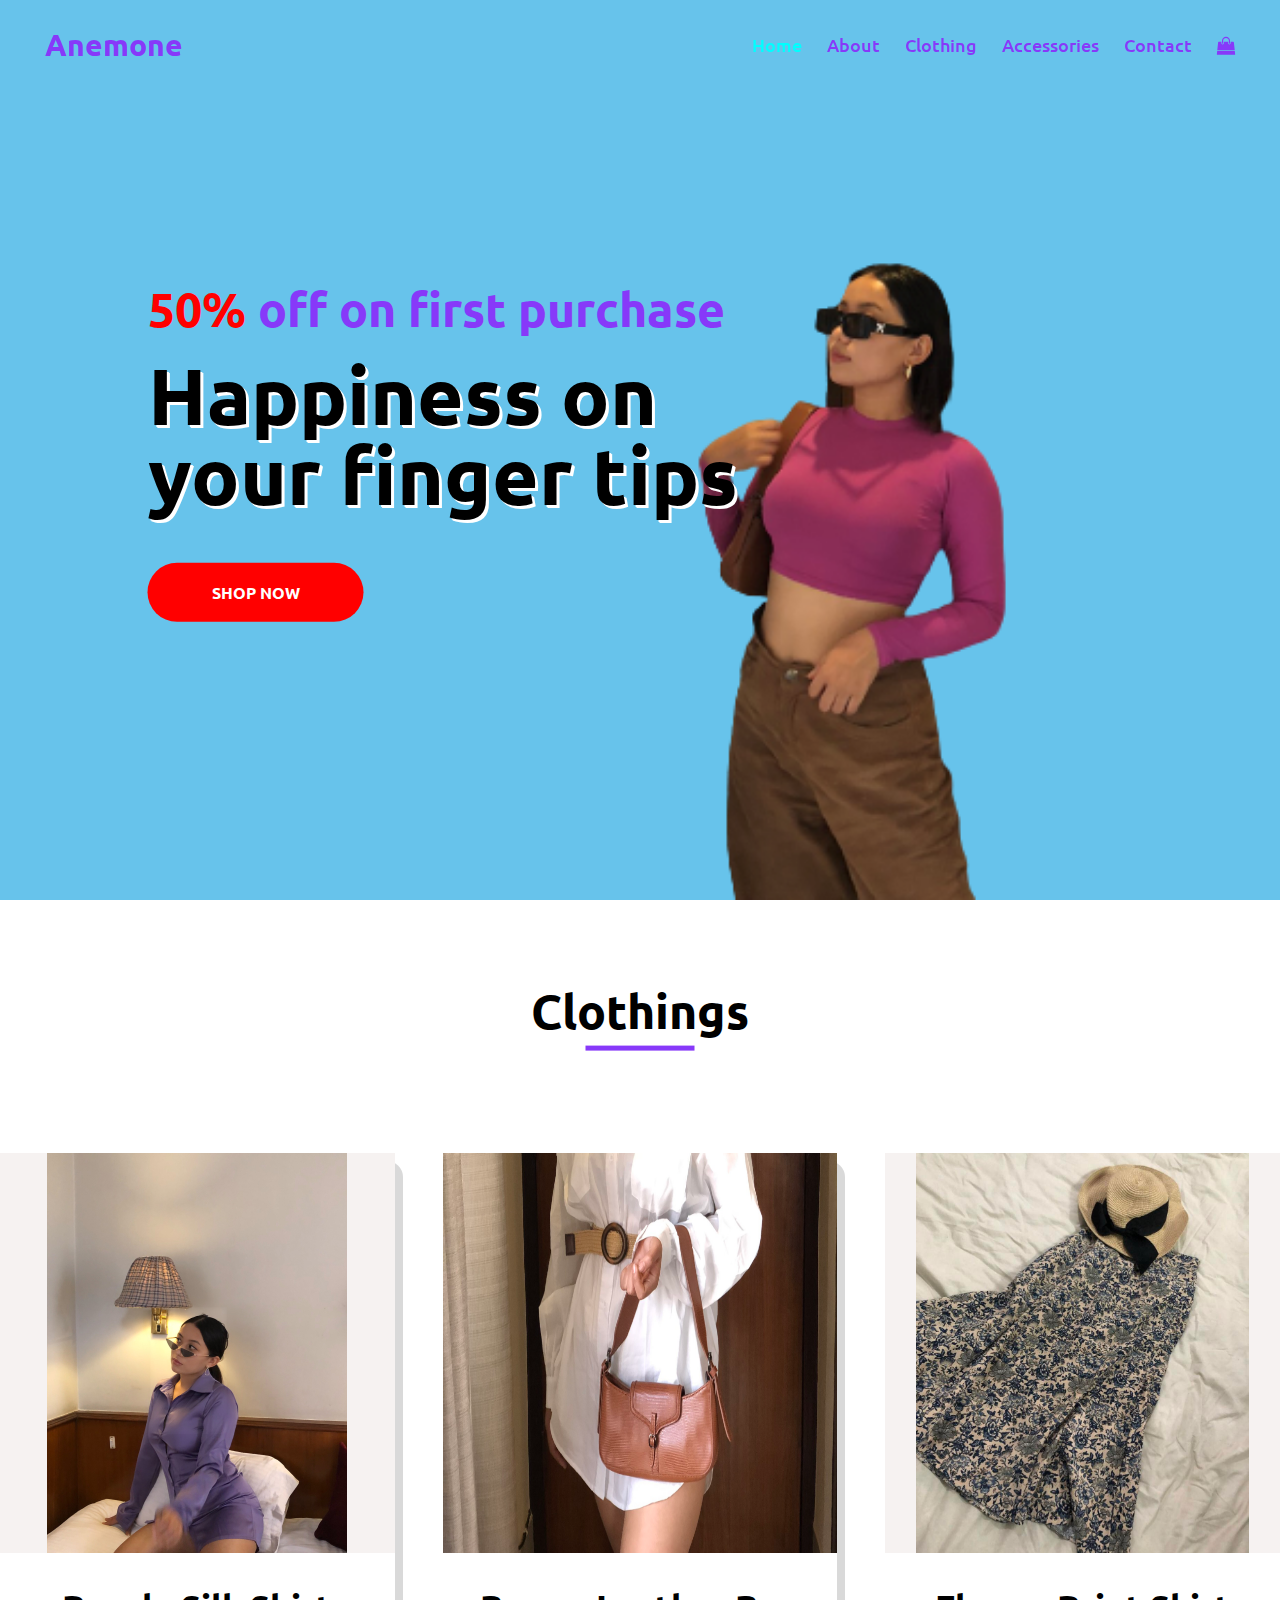
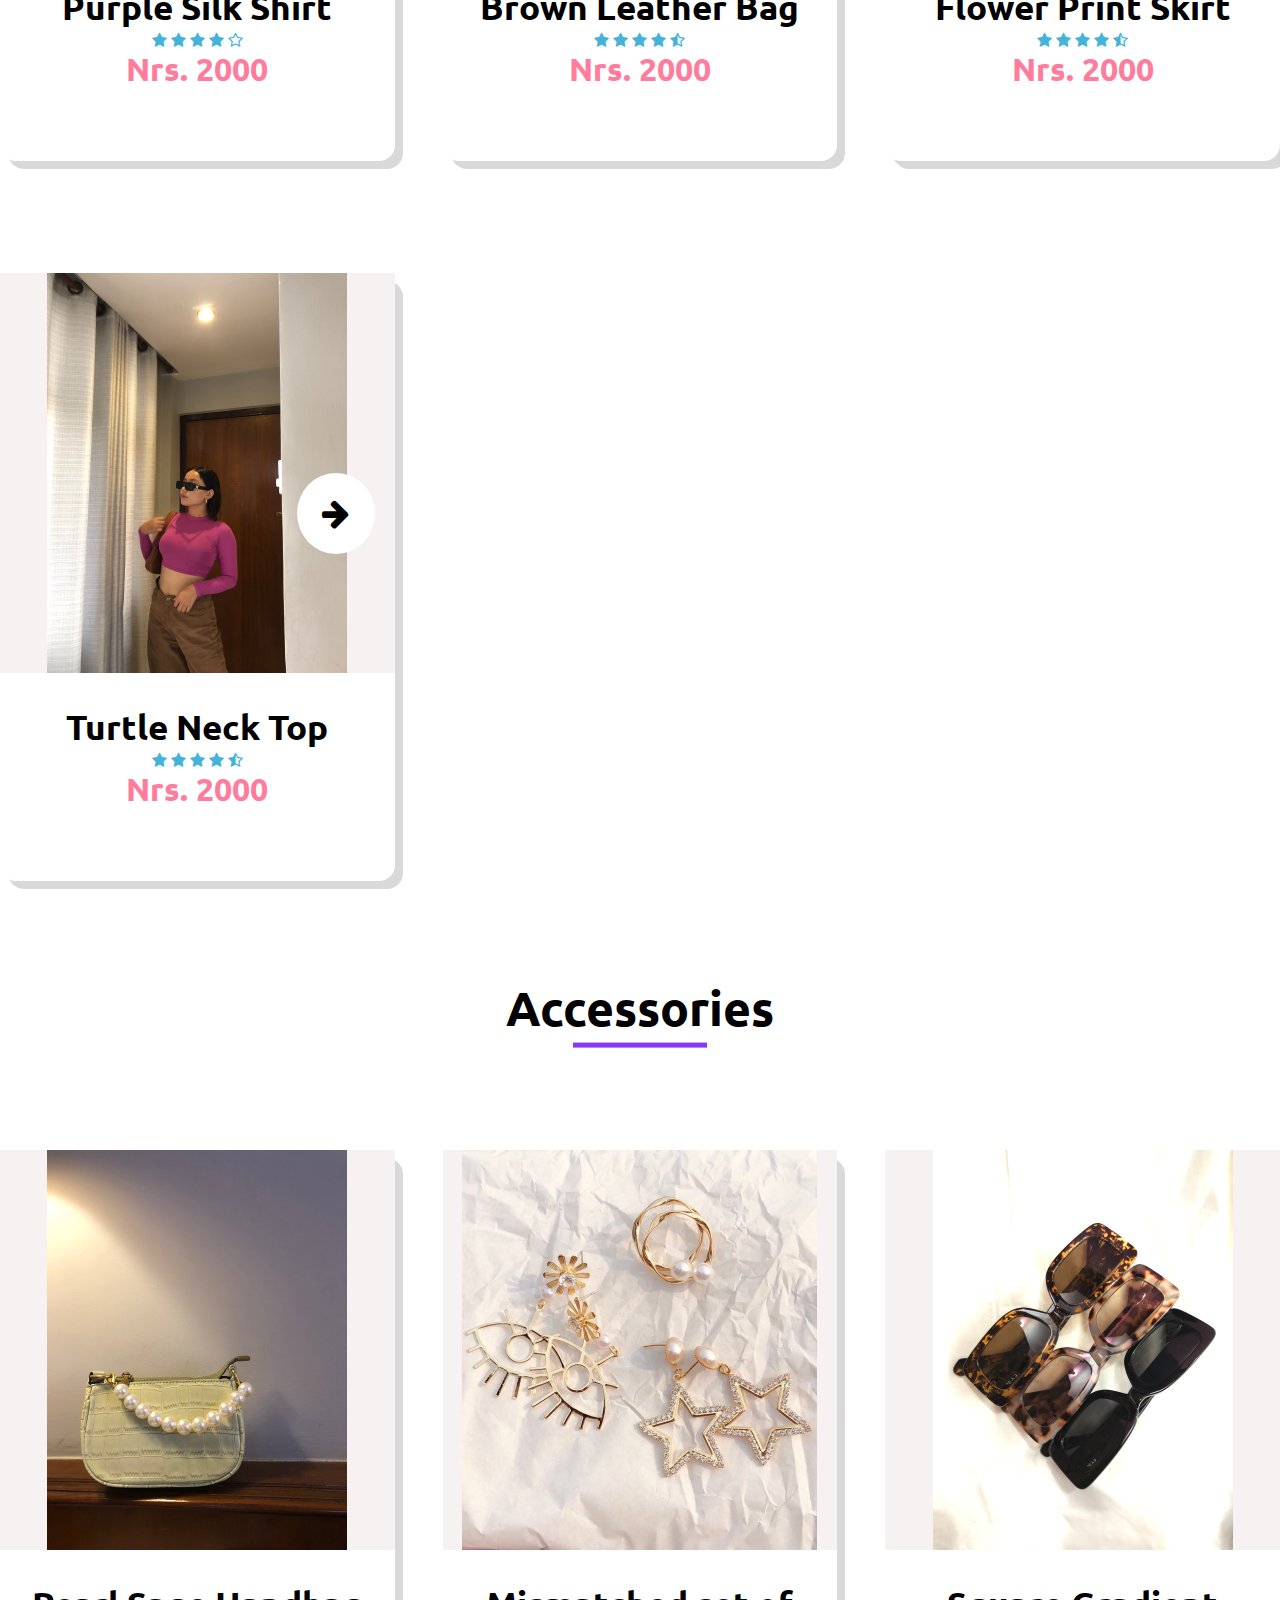
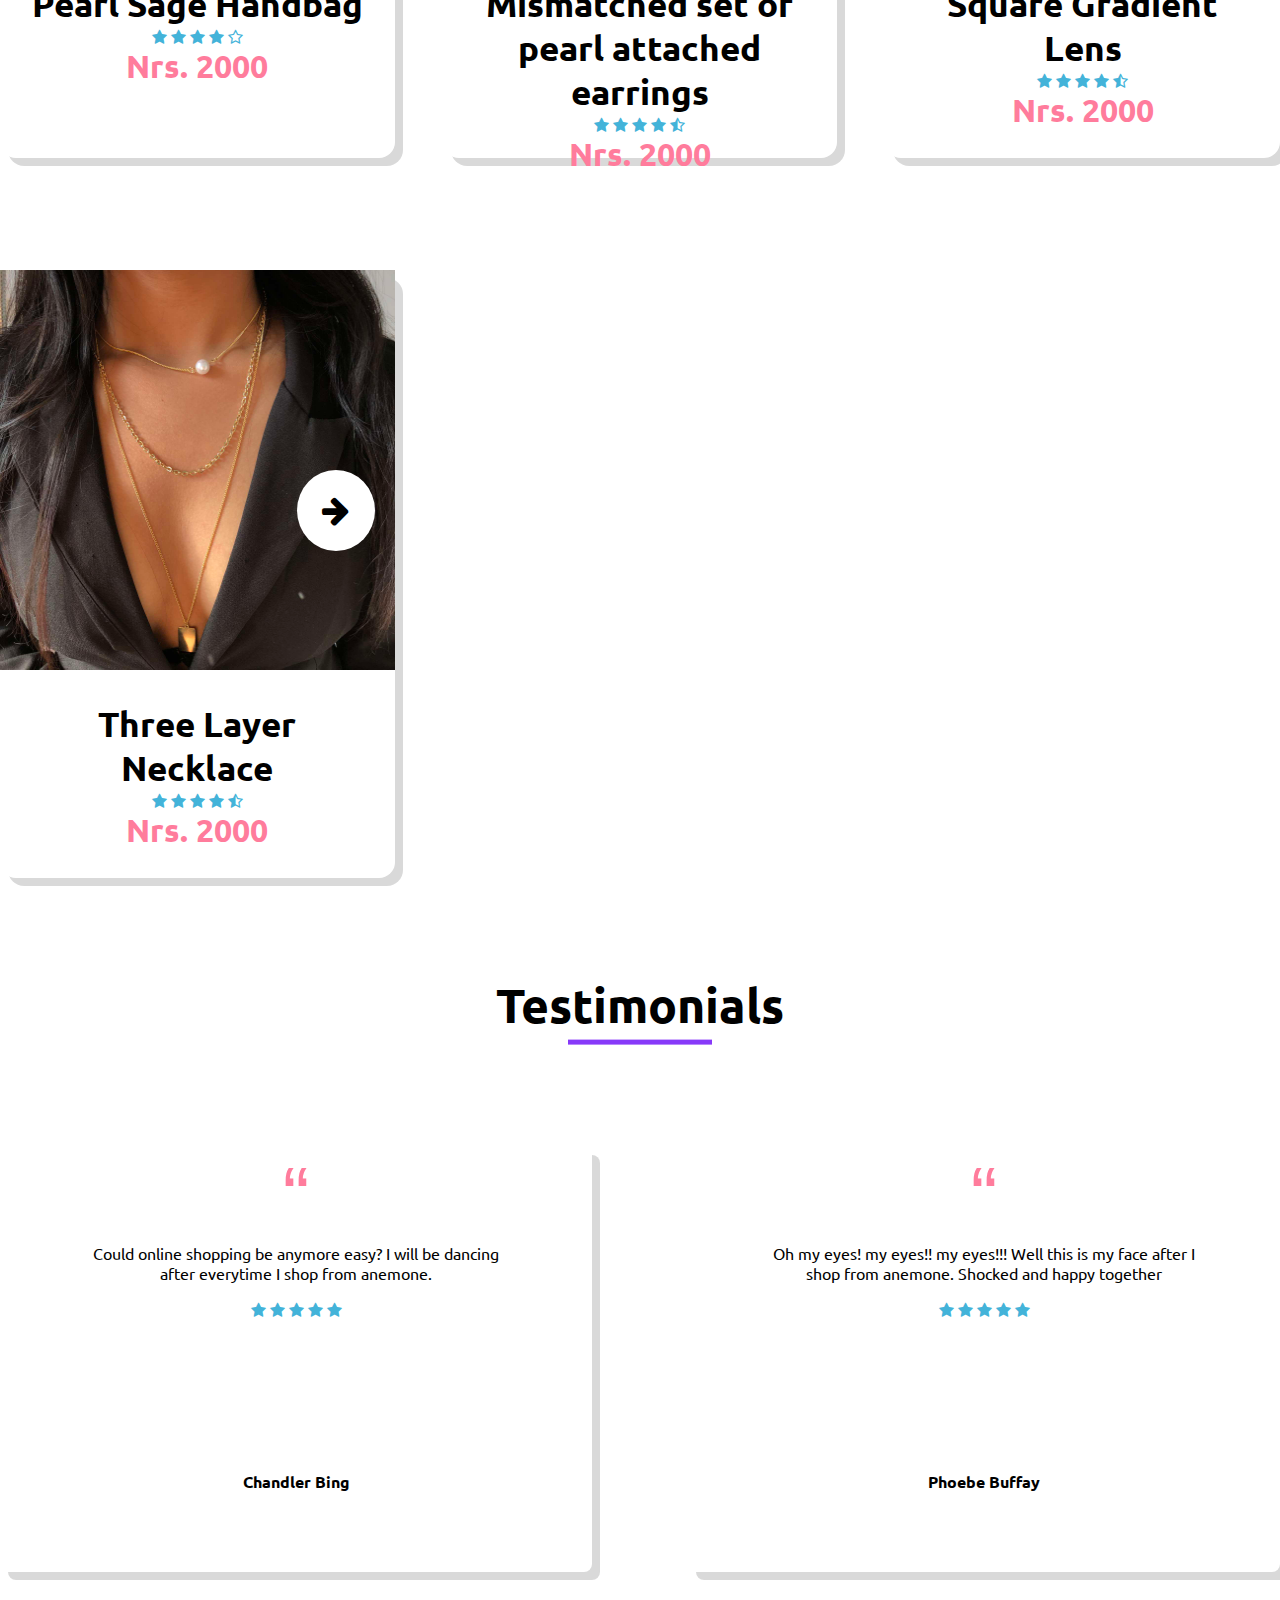
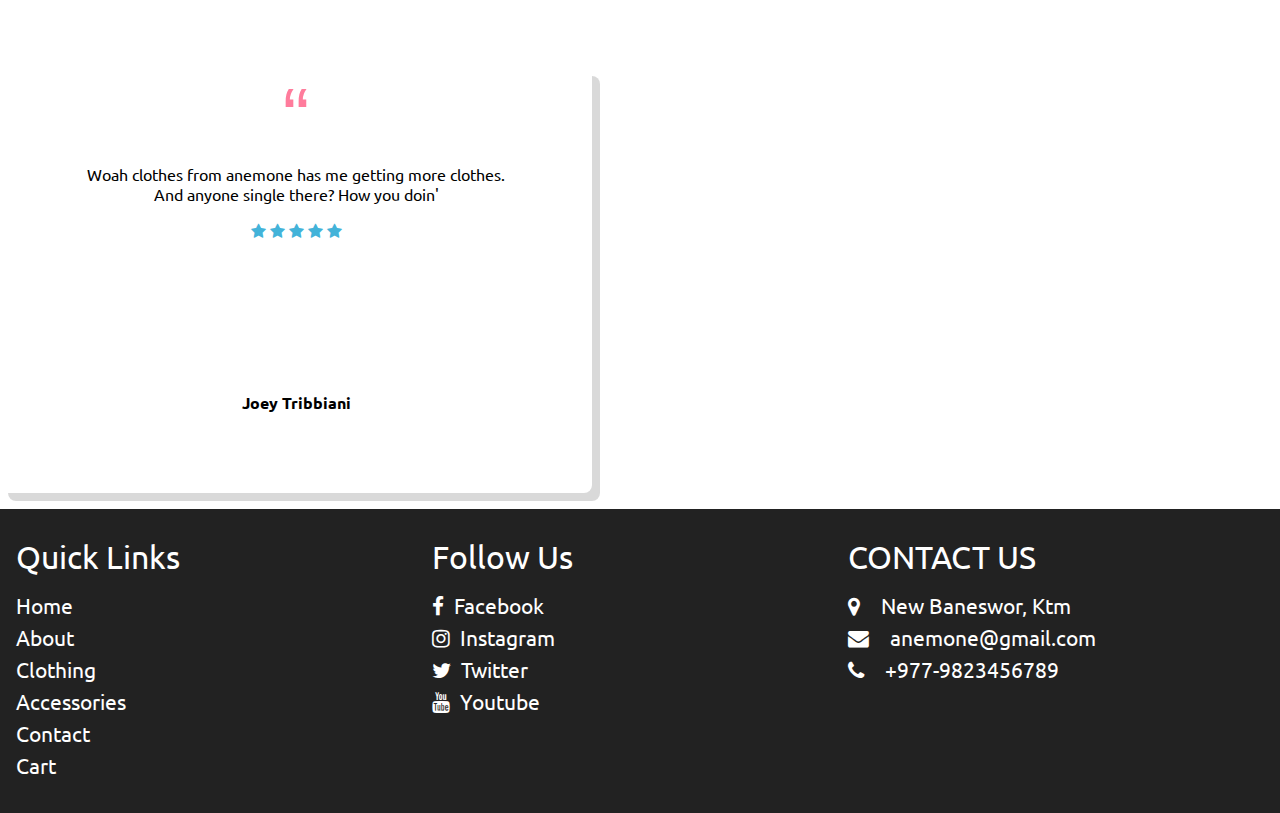
==== website/index.html @ 20626ee4 "Add files via upload" ====
<!DOCTYPE html>
<html lang="en">
  <head>
    <meta charset="UTF-8" />
    <meta http-equiv="X-UA-Compatible" content="IE=edge" />
    <meta name="viewport" content="width=device-width, initial-scale=1.0" />
    <title>Anemone - Shop Online</title>
    <link rel="stylesheet" href="./CSS/style.css" />
    <link
      href="https://fonts.googleapis.com/css2?family=Ubuntu:wght@300;400&display=swap"
      rel="stylesheet"
    />
    <link
      rel="stylesheet"
      href="https://cdnjs.cloudflare.com/ajax/libs/font-awesome/4.7.0/css/font-awesome.min.css"
    />
  </head>
  <body>
    <!-- Header -->
    <header class="header">
      <!-- Navigation -->
      <nav class="navbar">
        <div class="nav-content">
          <div class="logo"><a href="index.html">Anemone</a></div>
          <ul class="nav-menu">
            <li class="icon cancel-btn">
              <i class="fa fa-times"></i>
            </li>
            <li><a href="index.html" id="active">Home</a></li>
            <li><a href="about.html">About</a></li>
            <li><a href="clothing.html">Clothing</a></li>
            <li><a href="accessories.html">Accessories</a></li>
            <li><a href="contact.html">Contact</a></li>
            <li>
              <a href="clothing.html" class="cart-page"
                ><i class="fa fa-shopping-bag" onclick="cart()"></i
              ></a>
            </li>
          </ul>
          <div class="icon menu-btn">
            <i class="fa fa-bars"></i>
          </div>
        </div>
      </nav>
      <!-- Banner -->
      <img src="./Images/banner.png" alt="banner" class="banner" />
      <div class="banner-content">
        <h2><span class="offer">50%</span> off on first purchase</h2>
        <h1>
          <span>Happiness on</span>
          <span>your finger tips</span>
        </h1>
        <a href="clothing.html" class="btn">Shop now</a>
      </div>
    </header>

    <!-- Main -->
    <main>
      <!-- Clothes -->
      <section class="section featured">
        <div class="title">
          <h2>Clothings</h2>
        </div>
        <div class="product-center container">
          <div class="product">
            <div class="product-header">
              <img src="./Images/clothes1.jpg" alt="" />
            </div>
            <div class="product-footer">
              <a href="">
                <h3>Purple Silk Shirt</h3>
              </a>
              <div class="rating">
                <i class="fa fa-star"></i>
                <i class="fa fa-star"></i>
                <i class="fa fa-star"></i>
                <i class="fa fa-star"></i>
                <i class="fa fa-star-o"></i>
              </div>
              <h4 class="price">Nrs. 2000</h4>
            </div>
          </div>
          <div class="product">
            <div class="product-header">
              <img src="./Images/clothes2.jpg" alt="" />
            </div>
            <div class="product-footer">
              <a href="">
                <h3>Brown Leather Bag</h3>
              </a>
              <div class="rating">
                <i class="fa fa-star"></i>
                <i class="fa fa-star"></i>
                <i class="fa fa-star"></i>
                <i class="fa fa-star"></i>
                <i class="fa fa-star-half-o"></i>
              </div>
              <h4 class="price">Nrs. 2000</h4>
            </div>
          </div>
          <div class="product">
            <div class="product-header">
              <img src="./Images/clothes3.jpg" alt="" />
            </div>
            <div class="product-footer">
              <a href="">
                <h3>Flower Print Skirt</h3>
              </a>
              <div class="rating">
                <i class="fa fa-star"></i>
                <i class="fa fa-star"></i>
                <i class="fa fa-star"></i>
                <i class="fa fa-star"></i>
                <i class="fa fa-star-half-o"></i>
              </div>
              <h4 class="price">Nrs. 2000</h4>
            </div>
          </div>
          <div class="product">
            <div class="product-header">
              <img src="./Images/clothes5.jpg" alt="" />
              <ul class="right-icons">
                <li>
                  <a href="clothing.html"><i class="fa fa-arrow-right"></i></a>
                </li>
              </ul>
            </div>
            <div class="product-footer">
              <a href="">
                <h3>Turtle Neck Top</h3>
              </a>
              <div class="rating">
                <i class="fa fa-star"></i>
                <i class="fa fa-star"></i>
                <i class="fa fa-star"></i>
                <i class="fa fa-star"></i>
                <i class="fa fa-star-half-o"></i>
              </div>
              <h4 class="price">Nrs. 2000</h4>
            </div>
          </div>
          <a href="clothing.html" class="see-all btn">See all</a>
        </div>
      </section>

      <!-- Accessories -->
      <section class="section featured">
        <div class="title">
          <h2>Accessories</h2>
        </div>
        <div class="product-center container">
          <div class="product">
            <div class="product-header">
              <img src="./Images/accessories1.jpg" alt="" />
            </div>
            <div class="product-footer">
              <a href="">
                <h3>Pearl Sage Handbag</h3>
              </a>
              <div class="rating">
                <i class="fa fa-star"></i>
                <i class="fa fa-star"></i>
                <i class="fa fa-star"></i>
                <i class="fa fa-star"></i>
                <i class="fa fa-star-o"></i>
              </div>
              <h4 class="price">Nrs. 2000</h4>
            </div>
          </div>
          <div class="product">
            <div class="product-header">
              <img src="./Images/accessories2.jpg" alt="" />
            </div>
            <div class="product-footer">
              <a href="">
                <h3>Mismatched set of pearl attached earrings</h3>
              </a>
              <div class="rating">
                <i class="fa fa-star"></i>
                <i class="fa fa-star"></i>
                <i class="fa fa-star"></i>
                <i class="fa fa-star"></i>
                <i class="fa fa-star-half-o"></i>
              </div>
              <h4 class="price">Nrs. 2000</h4>
            </div>
          </div>
          <div class="product">
            <div class="product-header">
              <img src="./Images/accessories3.jpg" alt="" />
            </div>
            <div class="product-footer">
              <a href="">
                <h3>Square Gradient Lens</h3>
              </a>
              <div class="rating">
                <i class="fa fa-star"></i>
                <i class="fa fa-star"></i>
                <i class="fa fa-star"></i>
                <i class="fa fa-star"></i>
                <i class="fa fa-star-half-o"></i>
              </div>
              <h4 class="price">Nrs. 2000</h4>
            </div>
          </div>
          <div class="product">
            <div class="product-header">
              <img src="./Images/accessories4.jpg" alt="" />
              <ul class="right-icons">
                <li>
                  <a href="accessories.html"
                    ><i class="fa fa-arrow-right"></i
                  ></a>
                </li>
              </ul>
            </div>
            <div class="product-footer">
              <a href="">
                <h3>Three Layer Necklace</h3>
              </a>
              <div class="rating">
                <i class="fa fa-star"></i>
                <i class="fa fa-star"></i>
                <i class="fa fa-star"></i>
                <i class="fa fa-star"></i>
                <i class="fa fa-star-half-o"></i>
              </div>
              <h4 class="price">Nrs. 2000</h4>
            </div>
          </div>
          <a href="accessories.html" class="see-all btn">See all</a>
        </div>
      </section>

      <!-- Testimonials -->
      <section class="section">
        <div class="title">
          <h2>Testimonials</h2>
        </div>
        <div class="testimonial-center container">
          <div class="testimonial">
            <span>&ldquo;</span>
            <p>
              Could online shopping be anymore easy? I will be dancing after
              everytime I shop from anemone.
            </p>
            <div class="rating">
              <i class="fa fa-star"></i>
              <i class="fa fa-star"></i>
              <i class="fa fa-star"></i>
              <i class="fa fa-star"></i>
              <i class="fa fa-star"></i>
            </div>
            <div class="img-cover">
              <img src="./images/profile1.jpg" alt="" />
            </div>
            <h4>Chandler Bing</h4>
          </div>
          <div class="testimonial">
            <span>&ldquo;</span>
            <p>
              Oh my eyes! my eyes!! my eyes!!! Well this is my face after I shop
              from anemone. Shocked and happy together
            </p>
            <div class="rating">
              <i class="fa fa-star"></i>
              <i class="fa fa-star"></i>
              <i class="fa fa-star"></i>
              <i class="fa fa-star"></i>
              <i class="fa fa-star"></i>
            </div>
            <div class="img-cover">
              <img src="./images/profile2.jpg" alt="" />
            </div>
            <h4>Phoebe Buffay</h4>
          </div>
          <div class="testimonial">
            <span>&ldquo;</span>
            <p>
              Woah clothes from anemone has me getting more clothes. And anyone
              single there? How you doin'
            </p>
            <div class="rating">
              <i class="fa fa-star"></i>
              <i class="fa fa-star"></i>
              <i class="fa fa-star"></i>
              <i class="fa fa-star"></i>
              <i class="fa fa-star"></i>
            </div>
            <div class="img-cover">
              <img src="./images/profile3.jpg" alt="" />
            </div>
            <h4>Joey Tribbiani</h4>
          </div>
        </div>
      </section>
    </main>

    <!-- Footer -->
    <footer id="footer" class="section footer">
      <div class="container">
        <div class="footer-container">
          <div class="footer-center">
            <h3>Quick Links</h3>
            <a href="index.html">Home</a>
            <a href="about.html">About</a>
            <a href="clothing.html">Clothing</a>
            <a href="accessories.html">Accessories</a>
            <a href="contact.html">Contact</a>
            <a href="clothing.html" onclick="cart()">Cart</a>
          </div>
          <div class="footer-center">
            <h3>Follow Us</h3>
            <a href="https://www.facebook.com" target="_blank"
              ><i class="fa fa-facebook"></i>&nbsp;&nbsp;Facebook</a
            >
            <a href="https://www.instagram.com/anemone.np/" target="_blank"
              ><i class="fa fa-instagram"></i>&nbsp;&nbsp;Instagram</a
            >
            <a href="https://www.twitter.com" target="_blank"
              ><i class="fa fa-twitter"></i>&nbsp;&nbsp;Twitter</a
            >
            <a href="https://www.youtube.com" target="_blank"
              ><i class="fa fa-youtube"></i>&nbsp;&nbsp;Youtube</a
            >
          </div>
          <div class="footer-center">
            <h3>CONTACT US</h3>
            <div>
              <span>
                <i class="fa fa-map-marker"></i>
              </span>
              New Baneswor, Ktm
            </div>
            <div>
              <span>
                <i class="fa fa-envelope"></i>
              </span>
              anemone@gmail.com
            </div>
            <div>
              <span>
                <i class="fa fa-phone"></i>
              </span>
              +977-9823456789
            </div>
          </div>
        </div>
      </div>
    </footer>

    <script src="./JS/main.js" async></script>
  </body>
</html>
---- website/CSS/style.css ----
* {
  margin: 0;
  padding: 0;
  box-sizing: border-box;
  font-family: "Ubuntu", sans-serif;
}

body {
  background-color: #fff;
  color: #000;
}

a {
  text-decoration: none;
  color: inherit;
}

li {
  list-style: none;
}

img {
  max-width: 100%;
}

.container {
  max-width: 120rem;
  margin: 0 auto;
}

/* Header */
.header {
  position: relative;
  width: 100%;
  background: #67c3eb;
  min-height: 100vh;
  overflow: hidden;
}

.navbar {
  position: fixed;
  z-index: 5;
  width: 100%;
  padding: 1.6rem 0;
  transition: all 0.4s ease;
}

.navbar.sticky {
  background-color: rgba(0, 0, 0, 0.7);
  padding: 10px 0;
}

.nav-content {
  max-width: 1250px;
  margin: auto;
  padding: 0px 30px;
}

.navbar .nav-content {
  display: flex;
  align-items: center;
  justify-content: space-between;
}

.navbar .logo a {
  color: #8739f9;
  font-size: 30px;
  font-weight: 600;
}

.navbar .nav-menu {
  display: inline-flex;
}

.nav-menu li a {
  color: #8739f9;
  font-size: 18px;
  font-weight: 500;
  margin-left: 25px;
}

.nav-menu li a:hover {
  color: cyan;
}

#active {
  color: cyan;
}

.icon {
  color: #8739f9;
  font-size: 20px;
  cursor: pointer;
  display: none;
}

.icon.hide {
  display: none;
}

.icon.cancel-btn {
  position: absolute;
  right: 30px;
  top: 20px;
}

/* Banner */
.banner {
  position: absolute;
  bottom: 0;
  right: -5%;
  height: 75vh;
  object-fit: contain;
}

.banner-content {
  position: absolute;
  top: 50%;
  transform: translate(25%, -50%);
}

.banner-content h2 {
  color: #8739f9;
  font-size: 3rem;
  font-weight: 700;
  margin-bottom: 1rem;
}

.banner-content .offer {
  color: red;
}

.banner-content h1 span {
  font-size: 5rem;
  font-weight: 700;
  display: block;
  line-height: 1;
  text-shadow: 2px 2px 0 #fff, 3px 3px 0 #fff;
}

.btn {
  display: inline-block;
  background-color: red;
  border-radius: 2rem;
  padding: 1.2rem 4rem;
  color: #fff;
  font-weight: 600;
  text-transform: uppercase;
  margin-top: 3rem;
  transition: all 300ms ease-in-out;
}

.btn:hover {
  background-color: #222;
}

/* Featured Producs */
.section {
  padding: 1rem 0 1rem 0;
}

.title {
  margin: 4rem 0 7rem 0;
  text-align: center;
}

.title h2 {
  font-size: 3rem;
  display: inline-block;
  position: relative;
  z-index: 0;
}

.title h2::after {
  content: "";
  position: absolute;
  left: 50%;
  bottom: -20%;
  transform: translate(-50%, -50%);
  background-color: #8739f9;
  width: 50%;
  height: 0.3rem;
  z-index: 1;
}

/* Product */
.product-center {
  display: grid;
  grid-template-columns: repeat(auto-fit, minmax(20rem, 1fr));
  gap: 7rem 3rem;
}

.product {
  height: 38rem;
  background-color: #fff;
  box-shadow: 0.5rem 0.5rem rgba(0, 0, 0, 0.15);
  border-radius: 1rem;
  text-align: center;
  transition: all 300ms ease-in-out;
}

.product:hover {
  box-shadow: 0 0.5rem 1.5rem rgba(0, 0, 0, 0.25);
}

.product-header {
  position: relative;
  height: 25rem;
  background-color: #f6f2f1;
  transition: all 300ms ease-in-out;
  z-index: 0;
}

.product-header img {
  height: 100%;
}

.product-footer {
  padding: 2rem 1.6rem 1.6rem 1.6rem;
}

.product-footer h3 {
  font-size: 2.2rem;
}

.rating {
  color: #43b3d9;
}

.product-footer .price {
  color: #ff7c9c;
  font-size: 2rem;
}

.product:hover .product-header::after {
  content: "";
  position: absolute;
  width: 100%;
  height: 100%;
  left: 0;
  top: 0;
  border-radius: 1rem 1rem 0 0;
  background-color: rgba(0, 0, 0, 0.5);
  transition: all 500ms ease-in-out;
  z-index: 1;
}

.product-header .icons,
.right-icons {
  position: absolute;
  right: 5%;
  top: 50%;
  z-index: 2;
  transition: all 500ms ease-in-out;
}

.product-header .icons {
  transform: translate(0, -50%) scale(0);
  opacity: 0;
}

.product-header .icons li,
.right-icons {
  background-color: #fff;
  font-size: 2rem;
  display: block;
  border-radius: 50%;
  padding: 1.5rem 1.6rem;
  margin-bottom: 1rem;
  line-height: 2rem;
  cursor: pointer;
  transition: all 300ms ease-in-out;
}

.product-header .icons li i {
  transition: all 500ms ease-in-out;
}

.product-header .icons span:not(:last-child) {
  margin-bottom: 1rem;
}

.product-header .icons span:hover {
  background-color: cyan;
  color: #fff;
}

.product:hover .icons,
.product:hover .right-icons {
  opacity: 1;
  transform: translate(0, -50%) scale(1);
}

.product-header .icons a {
  display: block;
  margin-bottom: 1rem;
}

.see-all {
  display: none;
}

/* Testimonial */
.testimonial-center {
  display: grid;
  grid-template-columns: repeat(auto-fit, minmax(25rem, 1fr));
  gap: 6rem;
}

.testimonial {
  position: relative;
  padding: 5rem;
  background-color: #fff;
  box-shadow: 0.5rem 0.5rem rgba(0, 0, 0, 0.15);
  transition: all 300ms ease-in-out;
  text-align: center;
  border-radius: 0.5rem;
}

.testimonial:hover {
  box-shadow: 0 0.5rem 1.5rem rgba(0, 0, 0, 0.1);
  transform: translateY(-0.5rem);
}

.testimonial span {
  position: absolute;
  top: 2%;
  left: 50%;
  font-size: 5rem;
  font-family: sans-serif;
  color: #ff7c9c;
  line-height: 1;
  transform: translate(-50%, 0);
}

.testimonial p {
  margin: 1rem 0;
}

.testimonial .rating {
  margin-bottom: 0.5rem;
}

.testimonial .img-cover {
  border-radius: 50%;
  width: 8rem;
  height: 8rem;
  overflow: hidden;
  margin: 0 auto;
}

.testimonial .img-cover img {
  height: 100%;
  object-fit: cover;
}

.testimonial h4 {
  margin-top: 1rem;
}

/* Footer */
.footer {
  background-color: #222;
  padding: 2rem 1rem;
  line-height: 2rem;
}

.footer-center span {
  margin-right: 1rem;
}

.footer-container {
  display: grid;
  grid-template-columns: repeat(3, 1fr);
  color: #fff;
}

.footer-center a:link,
.footer-center a:visited {
  display: block;
  color: #fff;
  font-size: 1.3rem;
  transition: 0.6s;
}

.footer-center a:hover {
  color: cyan;
}

.footer-center div {
  color: #fff;
  font-size: 1.3rem;
}

.footer-center h3 {
  font-size: 2rem;
  font-weight: 400;
  margin-bottom: 1rem;
}

@media only screen and (max-width: 1200px) {
  .header .banner {
    right: 0%;
  }

  .banner-content {
    transform: translate(20%, -50%);
  }

  .banner-content h2 {
    font-size: 2rem;
  }

  .banner-content h1 span {
    font-size: 3rem;
  }

  .container {
    padding: 0 3rem;
  }
}

@media only screen and (max-width: 996px) {
  body.disable-scroll {
    overflow: hidden;
  }
  .header {
    min-height: 100vh;
  }
  .navbar .nav-menu {
    position: fixed;
    top: 0;
    left: -100%;
    height: 100vh;
    width: 100%;
    max-width: 400px;
    background: #222;
    display: block;
    padding: 40px 0;
    text-align: center;
    transition: all 0.4s ease;
  }

  .navbar .nav-menu.show {
    left: 0%;
  }

  .navbar .nav-menu li {
    margin-top: 45px;
  }

  .navbar .nav-menu li a {
    font-size: 23px;
  }

  .icon {
    display: block;
  }

  .header .banner {
    height: 60vh;
    right: -10%;
  }

  .right-icons {
    display: none;
  }

  .see-all {
    display: block;
    margin: auto;
    position: relative;
    left: 50%;
    top: -100%;
  }

  .footer-container {
    grid-template-columns: repeat(2, 1fr);
    row-gap: 2rem;
  }
}

@media only screen and (max-width: 675px) {
  .header {
    min-height: 100vh;
  }

  .header .banner {
    height: 50vh;
    bottom: -10%;
    right: 10%;
  }

  .banner-content {
    top: 40%;
    transform: translate(5%, -50%);
  }

  .banner-content h2 {
    font-size: 1.8rem;
  }

  .banner-content h1 span {
    font-size: 2.5rem;
  }

  .banner-content a {
    padding: 1rem 3rem;
  }

  .footer-container {
    grid-template-columns: 1fr;
    row-gap: 2rem;
  }
}

@media only screen and (max-width: 450px) {
  .header {
    min-height: 100vh;
    min-width: 100vw;
  }
}

/* All Products */
.section .top {
  margin-bottom: 4rem;
  margin-top: 10rem;
}

.hidden-page {
  display: none;
}

/* Pages */
.pages {
  padding: 2rem 0 4rem 0;
}

.pages span {
  display: inline-block;
  padding: 0.5rem 1rem;
  border: 1px solid #222;
  font-size: 1rem;
  margin-bottom: 1rem;
  cursor: pointer;
  transition: all 300ms ease-in-out;
}

.pages span:hover,
.pages .active {
  background-color: #222;
  color: #fff;
}

/* About And Contact */
.about-contact {
  display: flex;
  align-items: center;
  flex-wrap: wrap;
  justify-content: space-around;
}

.about-contact-content {
  flex-basis: 50%;
  max-width: 100rem;
  position: relative;
  padding: 5rem;
  background-color: #fff;
  box-shadow: 0.5rem 0.5rem rgba(0, 0, 0, 0.5);
  transition: all 300ms ease-in-out;
  text-align: center;
  border-radius: 0.5rem;
}

.choose {
  position: relative;
  padding: 5rem;
  background-color: #fff;
  box-shadow: 0.5rem 0.5rem rgba(0, 0, 0, 0.15);
  transition: all 300ms ease-in-out;
  text-align: center;
  border-radius: 0.5rem;
}

.choose:hover {
  box-shadow: 0 0.5rem 1.5rem rgba(0, 0, 0, 0.1);
  transform: translateY(-0.5rem);
}

.choose p {
  margin: 1rem 0;
}

.choose .ad {
  font-size: 5rem;
}
.choose h4 {
  margin: 1rem;
}

.contact-content {
  padding: 1rem 1rem;
  line-height: 2rem;
}

.contact-content span i {
  padding: 1rem;
  color: #222;
  font-size: 18px;
}

.contact-content span i:hover {
  color: cyan;
}

.contact-content input[type="text"],
textarea {
  width: 200%;
  padding: 0.5rem;
  border: 1px solid #ccc;
  margin-top: 1rem;
  resize: none;
}

.contact-content input[type="submit"] {
  cursor: pointer;
}

#error_msg {
  margin-bottom: 20px;
  padding: 0px;
  background: red;
  text-align: center;
  font-size: 14px;
  font-weight: 600;
  transition: all 0.5s ease;
}

@media only screen and (max-width: 996px) {
  .about-img {
    min-width: 50vw;
    min-height: 50vh;
    object-fit: contain;
  }
}

@media only screen and (max-width: 665px) {
  .about-img {
    min-width: 100vw;
    min-height: 50vh;
    object-fit: contain;
  }
}

/* Cart */
.section-header {
  text-align: center;
}

.cart-page {
  cursor: pointer;
}

.cart-container {
  position: fixed;
  top: 10%;
  right: 0;
  background-color: rgba(0, 0, 0, 0.8);
  max-width: 700px;
  width: 100%;
  margin: 0 auto;
  padding: 0 1.5em;
  display: none;
  color: #fff;
}

.close-cart {
  position: relative;
  left: 100%;
  cursor: pointer;
}

.cart-container.active {
  display: inline-block;
}

.cart-header {
  font-weight: bold;
  font-size: 1.25em;
}

.cart-column {
  display: flex;
  align-items: center;
  border-bottom: 1px solid black;
  margin-right: 1.5em;
  padding-bottom: 10px;
  margin-top: 10px;
}

.cart-row {
  display: flex;
}

.cart-item {
  width: 45%;
}

.cart-price {
  width: 20%;
  font-size: 1.2em;
}

.cart-quantity {
  width: 35%;
}

.cart-item-title {
  margin-left: 0.5em;
  font-size: 1.2em;
}

.cart-item-image {
  height: 15vh;
  width: 5vw;
  border-radius: 10px;
}

.cart-btn {
  text-align: center;
  vertical-align: middle;
  padding: 0.67em 0.67em;
  cursor: pointer;
}

.btn-danger {
  color: white;
  background-color: #eb5757;
  border: none;
  border-radius: 0.3em;
  font-weight: bold;
}

.btn-danger:hover {
  background-color: #cc4c4c;
}

.btn-primary {
  color: white;
  background-color: #56ccf2;
  border: none;
  border-radius: 0.3em;
  font-weight: bold;
}

.btn-primary:hover {
  background-color: #2d9cdb;
}

.cart-quantity-input {
  height: 34px;
  width: 50px;
  border-radius: 5px;
  border: 1px solid #56ccf2;
  background-color: #eee;
  color: #333;
  padding: 0;
  text-align: center;
  font-size: 1.2em;
  margin-right: 25px;
}

.cart-row:last-child {
  border-bottom: 1px solid black;
}

.cart-row:last-child .cart-column {
  border: none;
}

.cart-total {
  text-align: end;
  margin-top: 10px;
  margin-right: 10px;
}

.cart-total-title {
  font-weight: bold;
  font-size: 1.5em;
  margin-right: 20px;
}

.cart-total-price {
  font-size: 1.1em;
}

.btn-purchase {
  display: block;
  margin: 40px auto 80px auto;
  font-size: 1.75em;
}

@media only screen and (max-width: 665px) {
  .cart-item-image {
    height: 15vh;
    width: 20vw;
  }
}
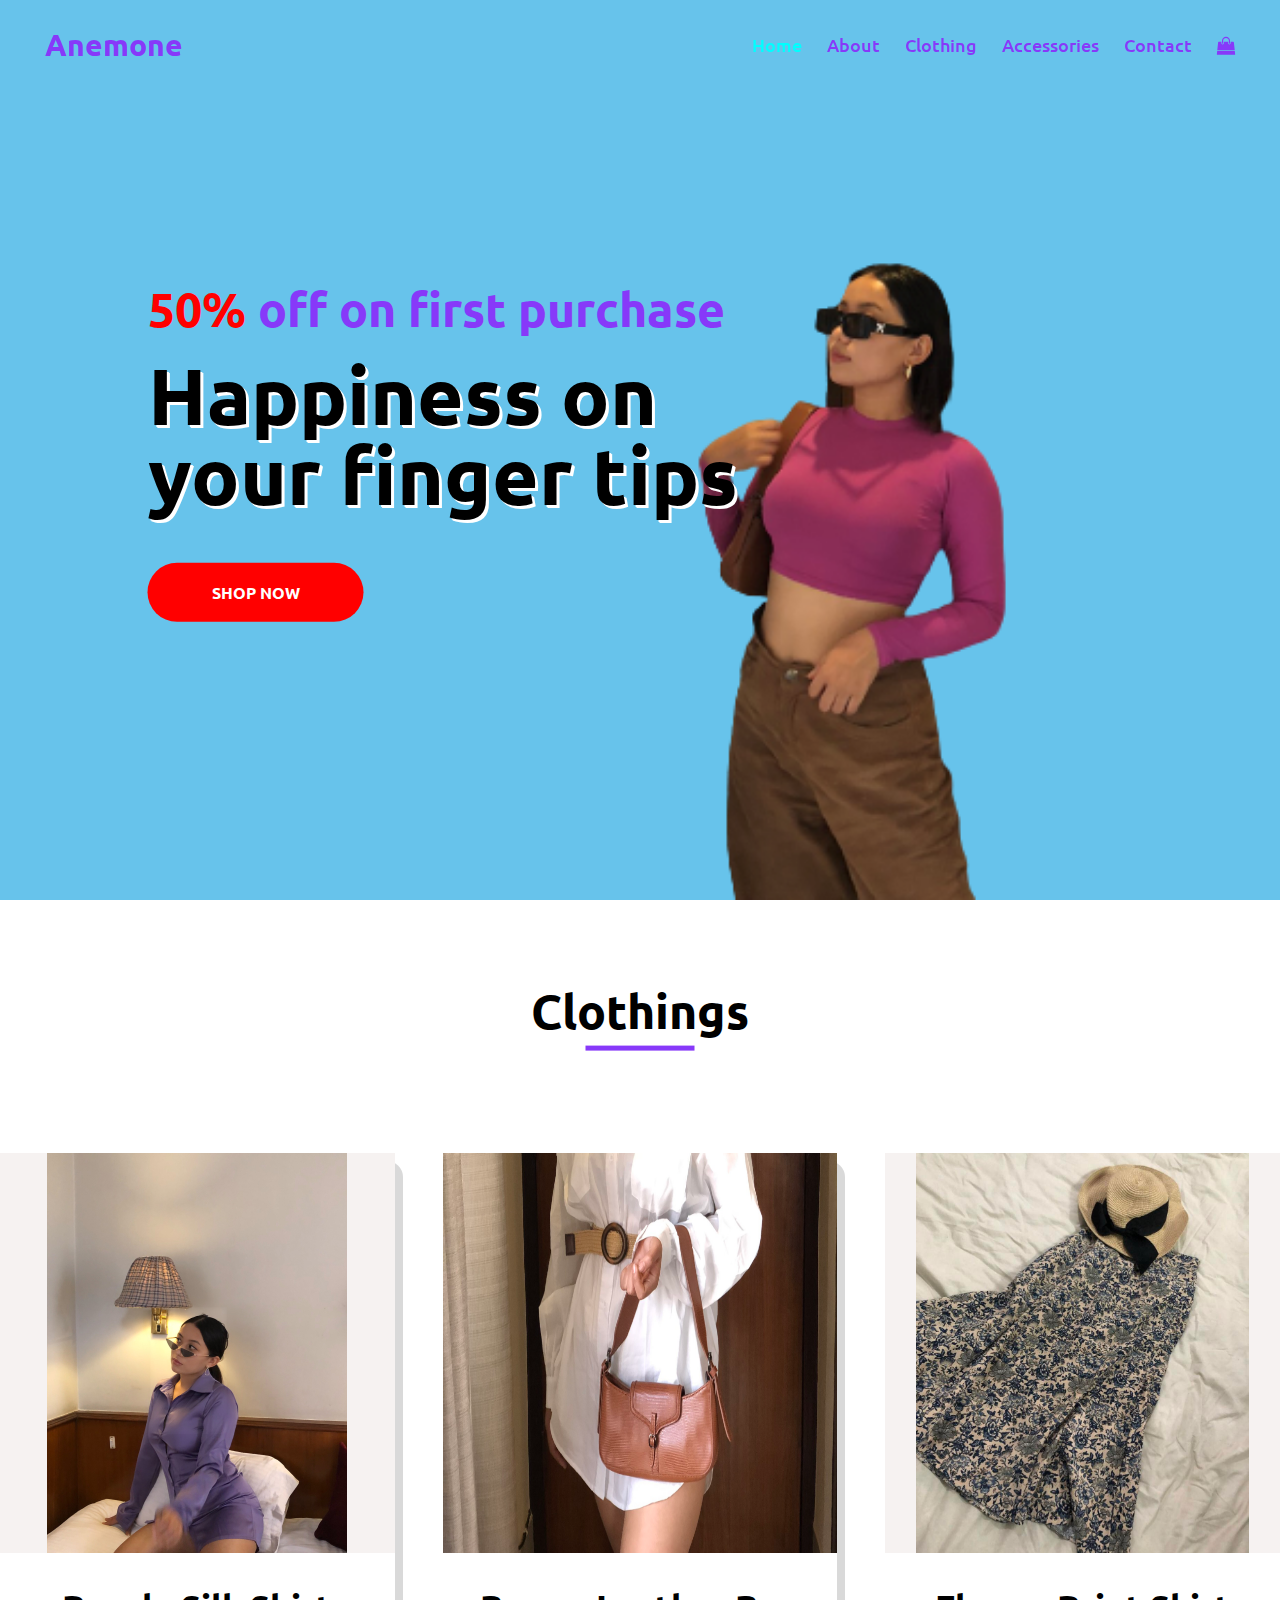
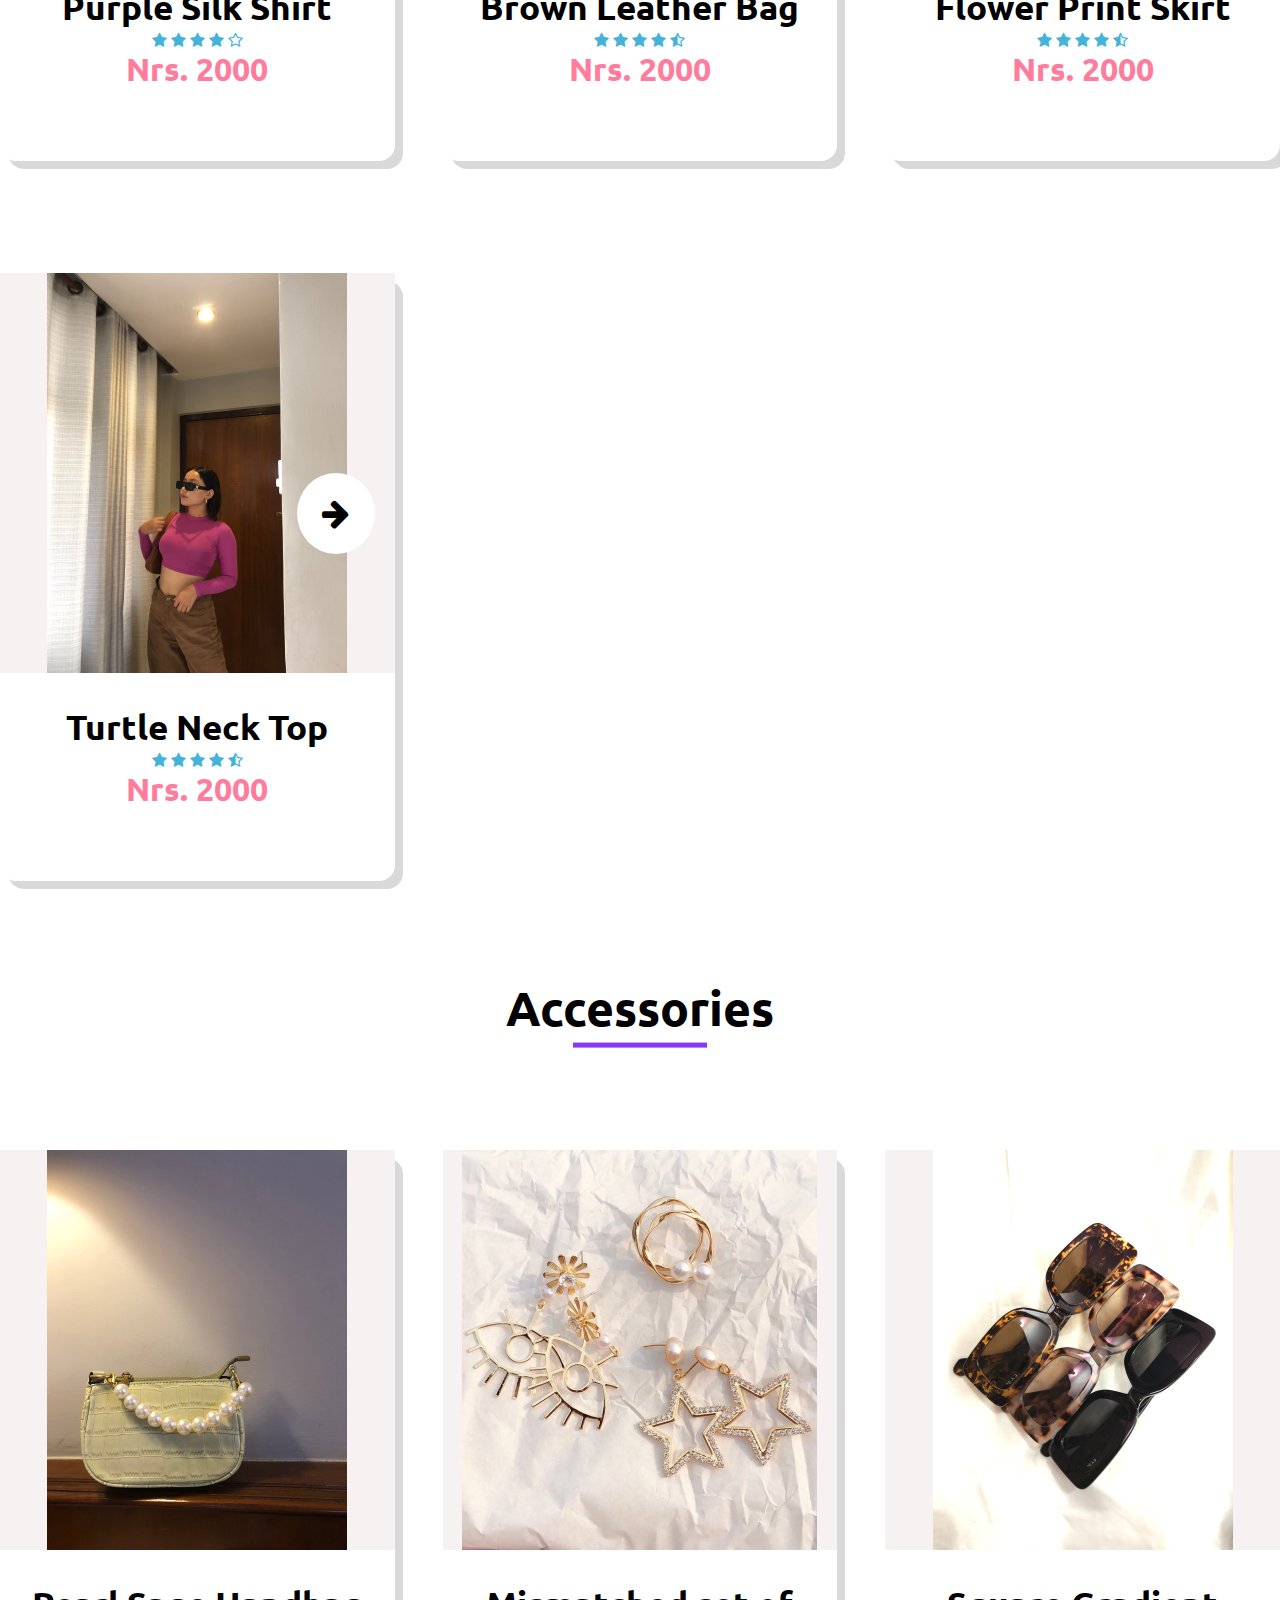
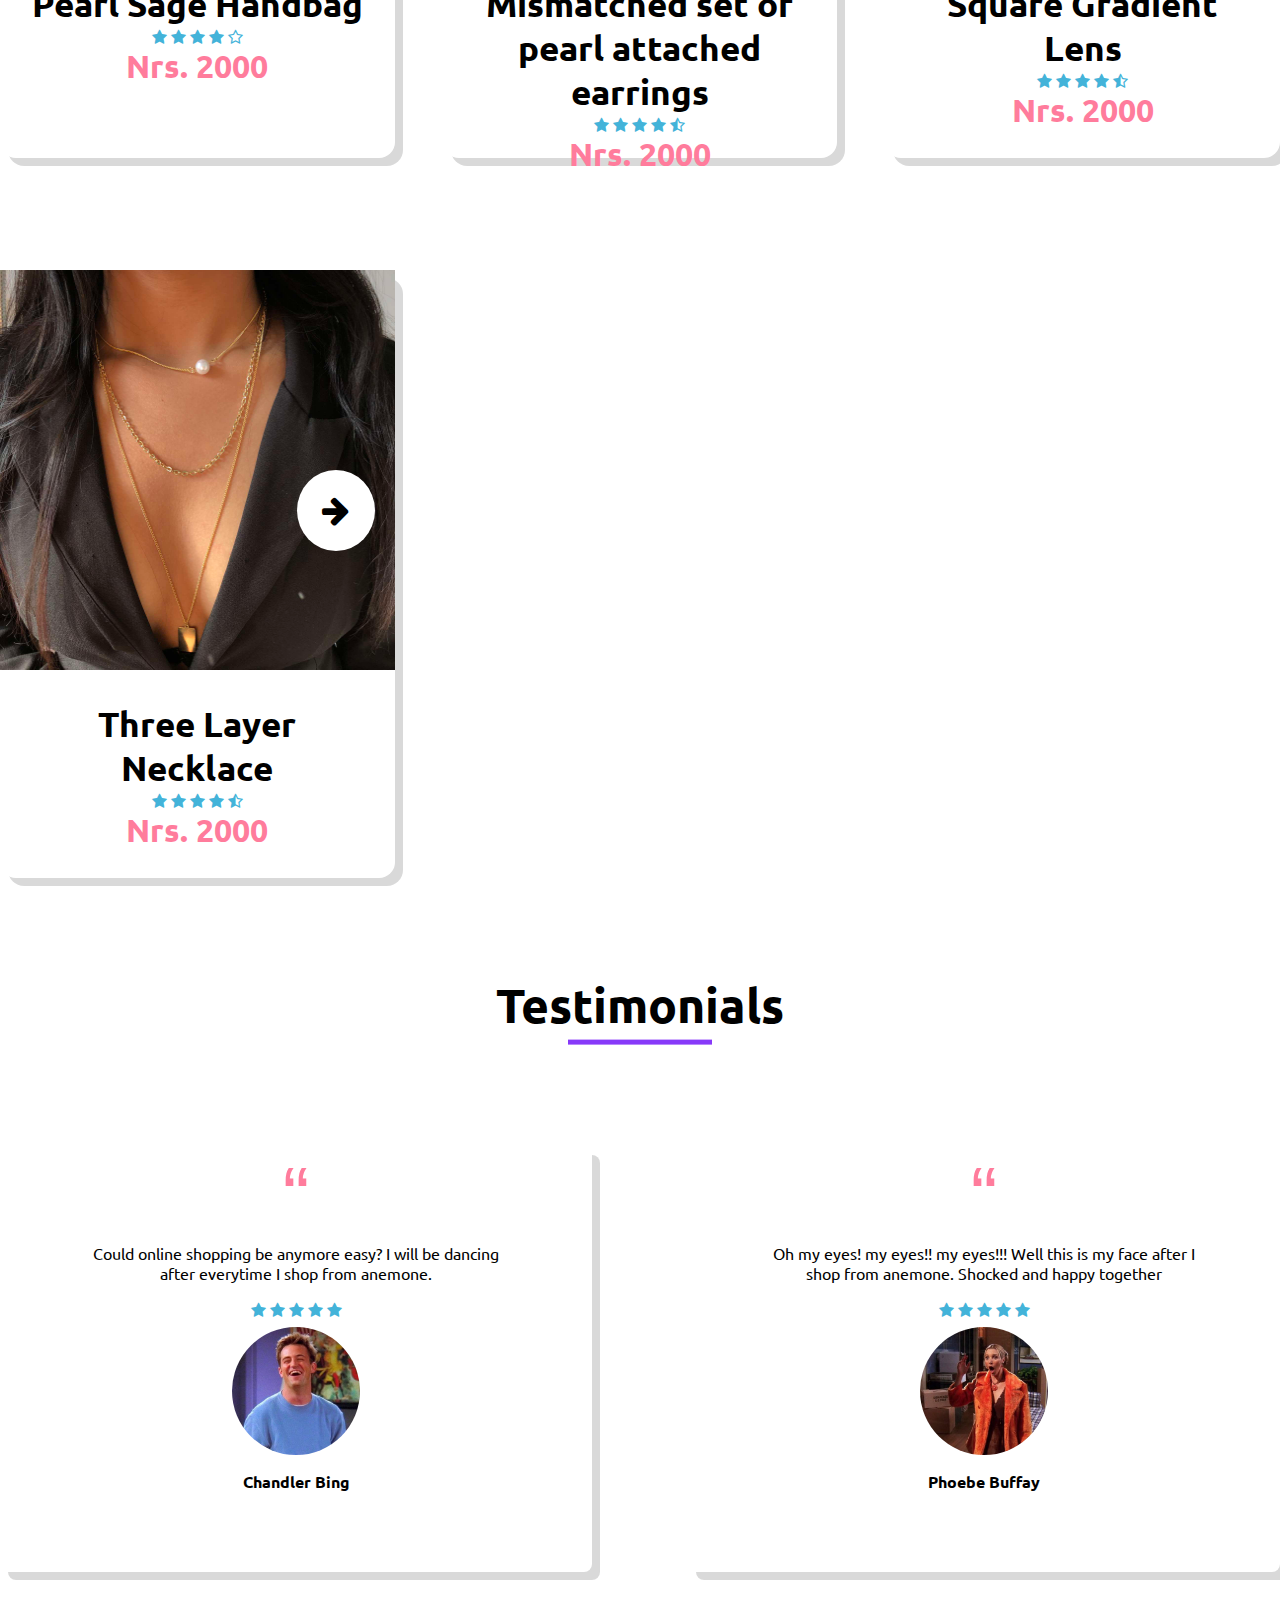
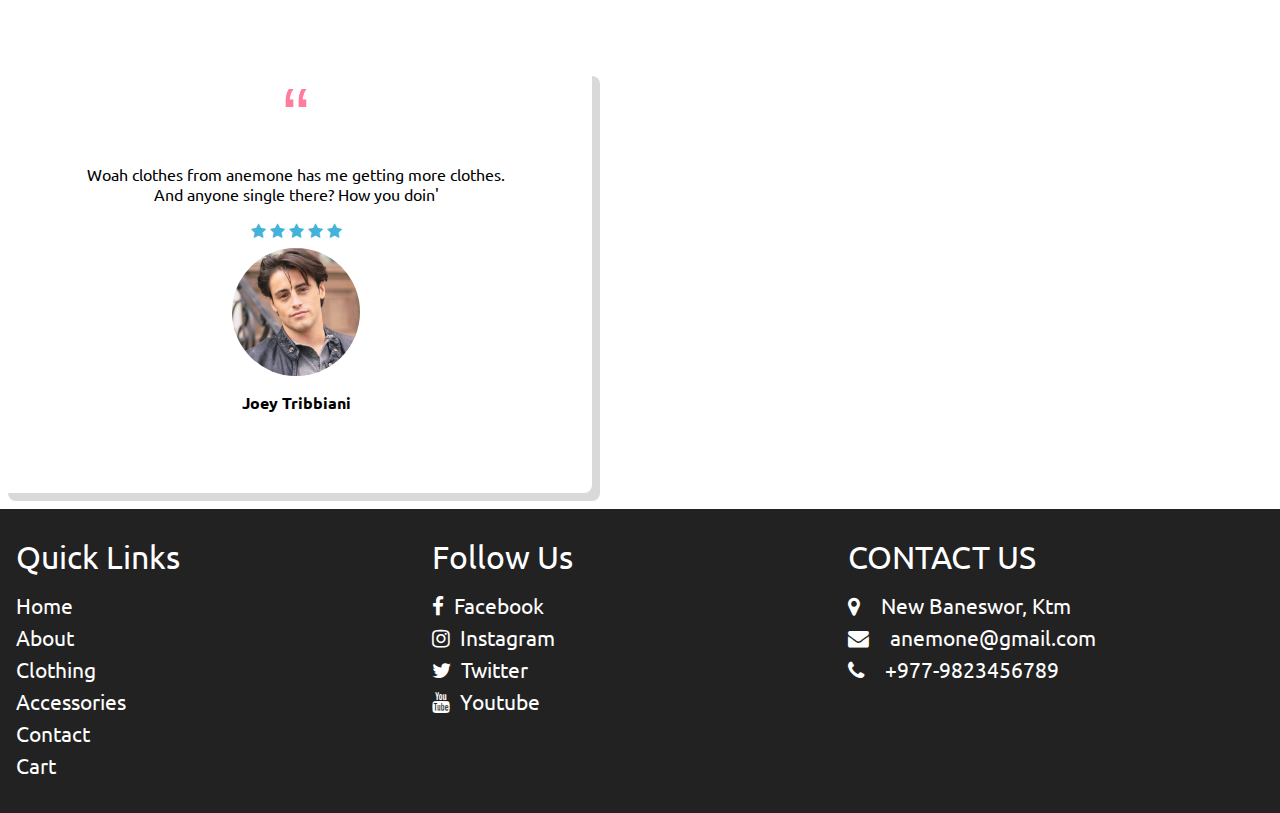
==== commit f6f5fa56: "Update index.html" ====
--- a/website/index.html
+++ b/website/index.html
@@ -252,7 +252,7 @@
               <i class="fa fa-star"></i>
             </div>
             <div class="img-cover">
-              <img src="./images/profile1.jpg" alt="" />
+              <img src="./Images/profile1.jpg" alt="" />
             </div>
             <h4>Chandler Bing</h4>
           </div>
@@ -270,7 +270,7 @@
               <i class="fa fa-star"></i>
             </div>
             <div class="img-cover">
-              <img src="./images/profile2.jpg" alt="" />
+              <img src="./Images/profile2.jpg" alt="" />
             </div>
             <h4>Phoebe Buffay</h4>
           </div>
@@ -288,7 +288,7 @@
               <i class="fa fa-star"></i>
             </div>
             <div class="img-cover">
-              <img src="./images/profile3.jpg" alt="" />
+              <img src="./Images/profile3.jpg" alt="" />
             </div>
             <h4>Joey Tribbiani</h4>
           </div>
